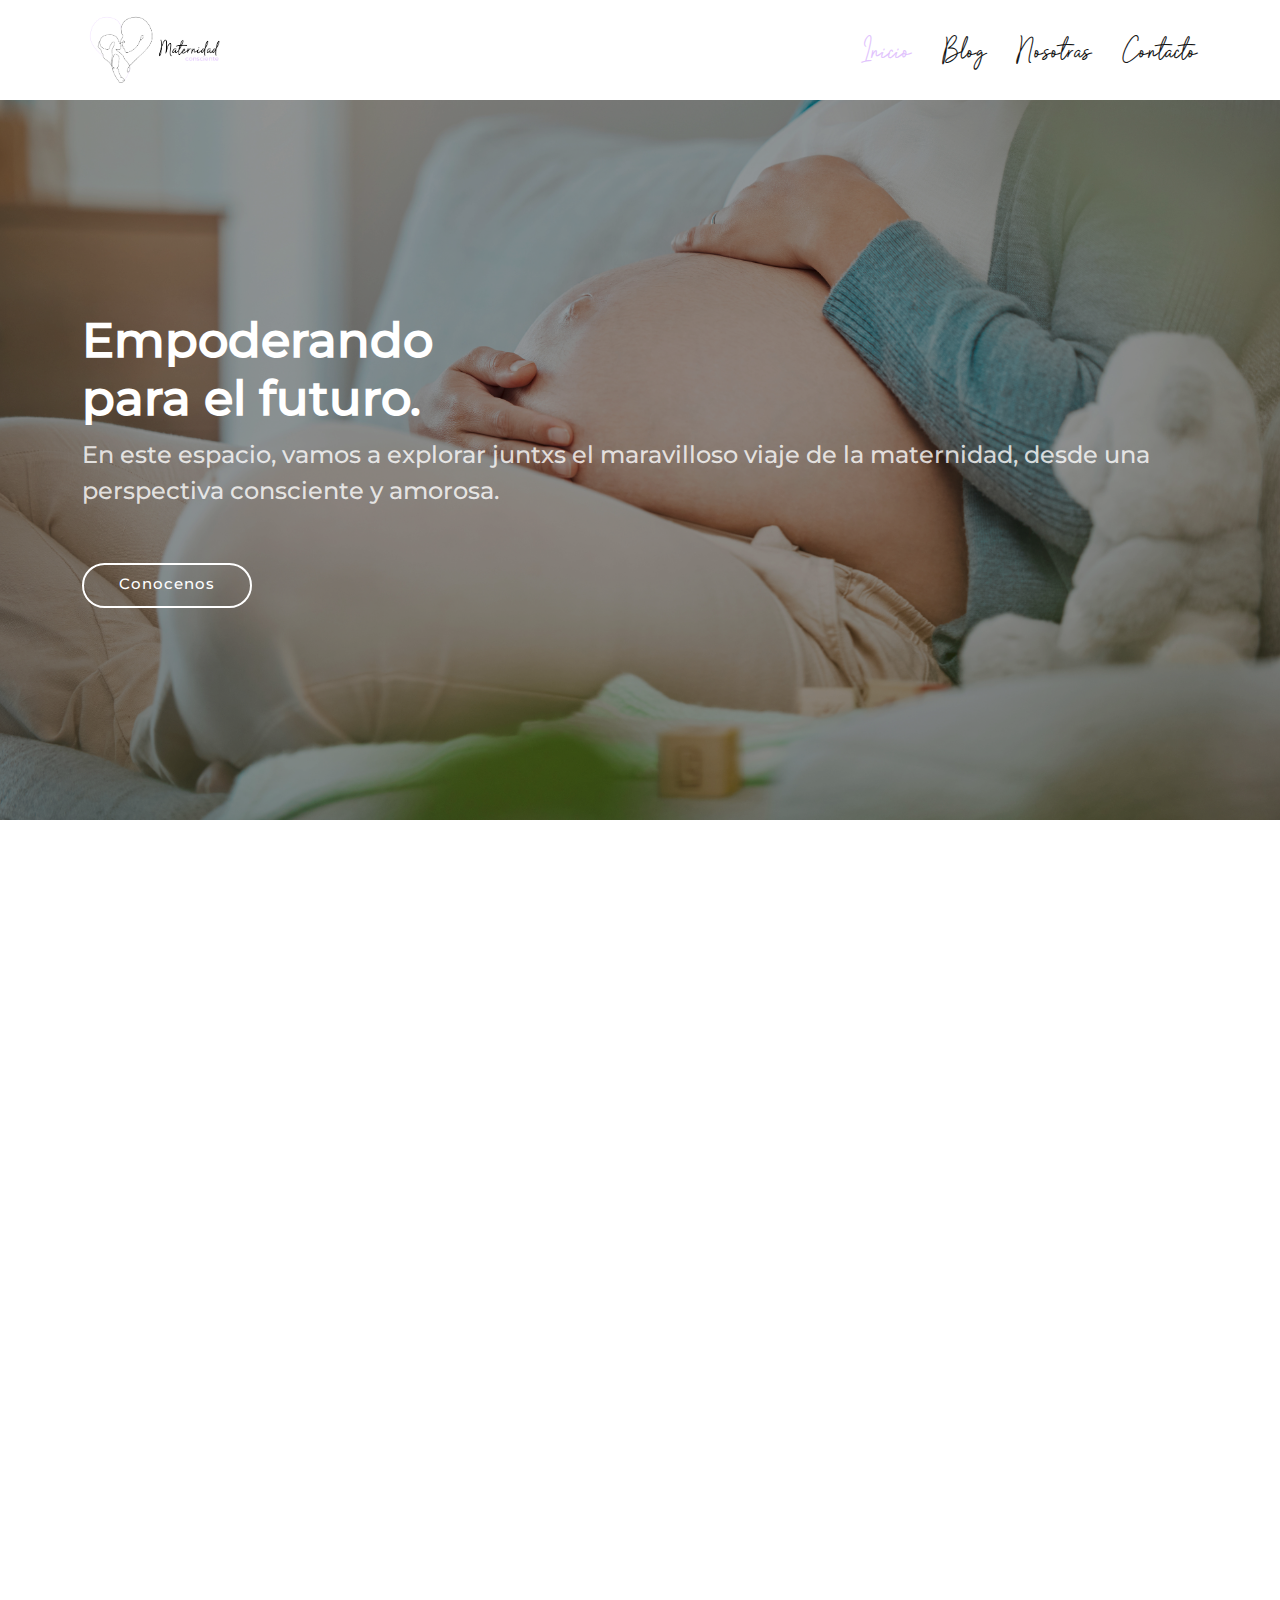
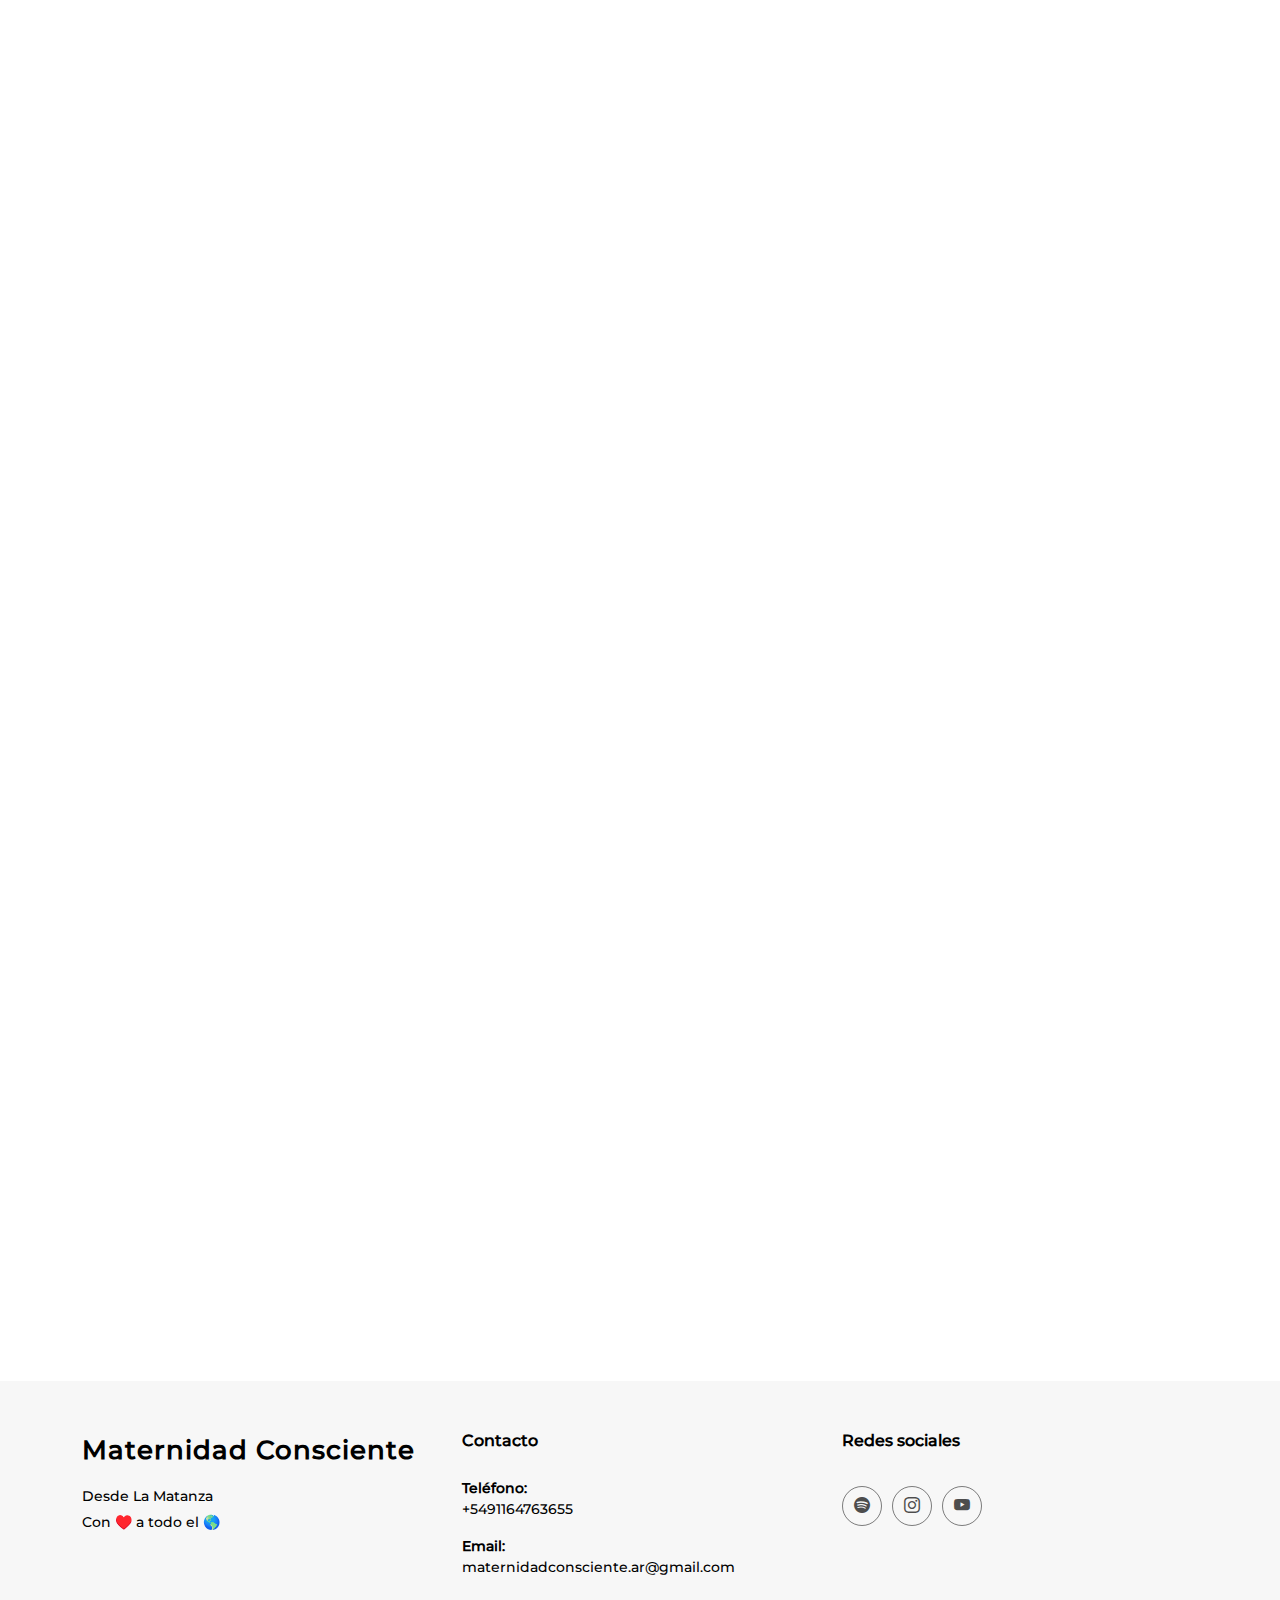
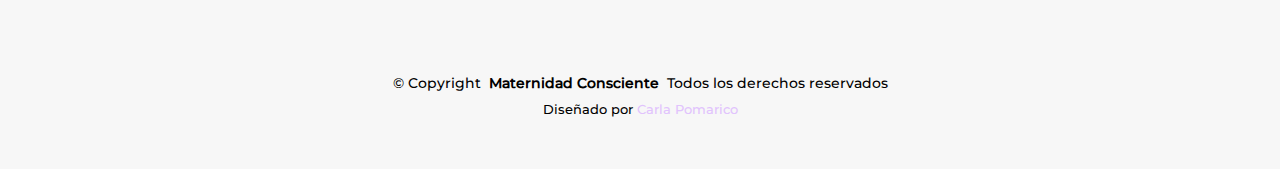
==== index.html @ 1c0e59ca "cambios index youtube" ====
<!DOCTYPE html>
<html lang="es">

<head>
  <meta charset="utf-8">
  <meta content="width=device-width, initial-scale=1.0" name="viewport">
  <title>Maternidad Consciente</title>
  <meta content="" name="description">
  <meta content="" name="keywords">

  <!-- Favicons -->
  <link href="" rel="icon">
  <link href="" rel="apple-touch-icon">

  <!-- Fonts -->
  <link href="https://fonts.googleapis.com" rel="preconnect">
  <link href="https://fonts.gstatic.com" rel="preconnect" crossorigin>
  <link href="https://fonts.googleapis.com/css2?family=Open+Sans:ital,wght@0,300;0,400;0,500;0,600;0,700;0,800;1,300;1,400;1,500;1,600;1,700;1,800&family=Poppins:ital,wght@0,100;0,200;0,300;0,400;0,500;0,600;0,700;0,800;0,900;1,100;1,200;1,300;1,400;1,500;1,600;1,700;1,800;1,900&family=Raleway:ital,wght@0,100;0,200;0,300;0,400;0,500;0,600;0,700;0,800;0,900;1,100;1,200;1,300;1,400;1,500;1,600;1,700;1,800;1,900&display=swap" rel="stylesheet">

  <!-- Vendor CSS Files -->
  <link href="assets/vendor/bootstrap/css/bootstrap.min.css" rel="stylesheet">
  <link href="assets/vendor/bootstrap-icons/bootstrap-icons.css" rel="stylesheet">
  <link href="assets/vendor/aos/aos.css" rel="stylesheet">
  <link href="assets/vendor/glightbox/css/glightbox.min.css" rel="stylesheet">
  <link href="assets/vendor/swiper/swiper-bundle.min.css" rel="stylesheet">

  <!-- Main CSS File -->
  <link href="assets/css/main.css" rel="stylesheet">

  <!-- =======================================================
  * Template Name: Mentor
  * Template URL: https://bootstrapmade.com/mentor-free-education-bootstrap-theme/
  * Updated: May 18 2024 with Bootstrap v5.3.3
  * Author: BootstrapMade.com
  * License: https://bootstrapmade.com/license/
  ======================================================== -->
</head>

<body class="index-page">

  <header id="header" class="header d-flex align-items-center sticky-top">
    <div class="container-fluid container-xl position-relative d-flex align-items-center">

      <a href="index.html" class="logo d-flex align-items-center me-auto">
        <!-- Uncomment the line below if you also wish to use an image logo -->
        <!-- <img src="assets/img/logo.png" alt=""><h1 class="sitename">Maternidad Consciente</h1> -->
        <img src="./assets/img/logoweb.png" alt="">
      </a>

      <nav id="navmenu" class="navmenu">
        <ul>
          <li><a href="index.html" class="active">Inicio<br></a></li>
          <li><a href="blog.html">Blog</a></li>          
          <li><a href="about.html">Nosotras</a></li>          
          <li><a href="contact.html">Contacto</a></li>
        </ul>
        <i class="mobile-nav-toggle d-xl-none bi bi-list"></i>
      </nav>


    </div>
  </header>

  <main class="main">

    <!-- Hero Section -->
    <section id="hero" class="hero section">

      <img src="assets/img/heroo.png" alt="" data-aos="fade-in">

      <div class="container">
        <h2 data-aos="fade-up" data-aos-delay="100" class="">Empoderando<br>para el futuro.</h2>
        <p data-aos="fade-up" data-aos-delay="200">En este espacio, vamos a explorar juntxs el maravilloso viaje de la maternidad, desde una perspectiva consciente y amorosa.</p>
        <div class="d-flex mt-4" data-aos="fade-up" data-aos-delay="300">
          <a href="about.html" class="btn-get-started">Conocenos</a>
        </div>
      </div>

    </section><!-- /Hero Section -->

    <!-- seccion Youtube -->
    <section id="about" class="about section">

      <div class="container">

        <div class="row gy-4">

          <div class="col-lg-6 order-1 order-lg-2" data-aos="fade-up" data-aos-delay="100">
            <iframe  width="500" height="320" src="https://youtu.be/Qla0AceTHE8" title="Institucional" frameborder="0" allow="accelerometer; autoplay; clipboard-write; encrypted-media; gyroscope; picture-in-picture; web-share" referrerpolicy="strict-origin-when-cross-origin" allowfullscreen></iframe>
          </div>

          <div class="col-lg-6 order-2 order-lg-1 content" data-aos="fade-up" data-aos-delay="200">
            <h3>Hacia una Crianza respetuosa</h3>
            <p class="fst-italic">
              La maternidad consciente está marcada por decisiones informadas y un profundo sentido de la responsabilidad. En este espacio, exploraremos juntas por qué esta filosofía es fundamental para las madres modernas.
            </p>
            <ul>
              <li><i class="bi bi-check-circle"></i> <span><b>Empoderamiento Personal:</b> Este camino implica tomar decisiones fundamentadas en el conocimiento y la reflexión, desde la concepción hasta la crianza. Estas decisiones fortalecen la autoestima y el sentido de propósito de la mujer.</span></li>
              <li><i class="bi bi-check-circle"></i> <span><b>Impacto en el Desarrollo Infantil:</b> Estudios han demostrado que una crianza consciente promueve un desarrollo emocional y cognitivo más saludable en lxs niñxs, proporcionándoles un entorno seguro y amoroso para crecer.</span></li>
              <li><i class="bi bi-check-circle"></i> <span><b>Comunidad y Apoyo Mutuo:</b> A través del intercambio de experiencias y recursos, las comunidades de mamás conscientes ofrecen un invaluable apoyo emocional y práctico a las mujeres en todas las etapas de su viaje maternal.</span></li>
            </ul>
            <a href="https://www.youtube.com/channel/UCr6uU4M3tH1IjW_aCjeZqSw" class="read-more"><span>Ir al canal</span><i class="bi bi-arrow-right"></i></a>
          </div>

        </div>

      </div>

    </section><!-- /seccion Youtube -->

    

    <!-- Secion color purpura   -->

    
   


    <!-- Blog Section -->
    <section id="courses" class="courses section">

      <!-- Section Title -->
      <div class="container section-title" data-aos="fade-up">
        <h2>Blog</h2><br>
        <p >Algunas Notas</p>
      </div><!-- End Section Title -->

      <div class="container">
        <div class="row">

          <!-- Nota nota 1 -->
          <div class="col-lg-4 col-md-6 d-flex align-items-stretch" data-aos="zoom-in" data-aos-delay="100">
            <div class="course-item">
              <img src="assets/img/Nota1..png" class="img-fluid" alt="...">
              <div class="course-content">
                

                <h3>Por qué deberías tener en el radar este nombre</h3>
                <p class="description">¿Quién es Carlos González? Carlos es médico pediatra de profesión, escritor, conferencista y defensor de la crianza con apego. Ha ganado renombre internacional por sus ideas innovadoras...</p>
                <div class="d-flex justify-content-between align-items-center mb-3">
                  <a href="blog1.html"><p class="category">Ver Nota Completa</p></a>                               
                </div> 
                 
                
                <div class="trainer d-flex justify-content-between align-items-center">
                  <div class="trainer-profile d-flex align-items-center">
                    <img src="assets/img/trainers/trainer-1-2.jpg" class="img-fluid" alt="">                    
                    <a href="#" class="trainer-link">Maternidad Consciente</a>
                  </div>
                  <div class="trainer-rank d-flex align-items-center">
                    <i class="bi bi-person user-icon"></i>&nbsp;
                    &nbsp;&nbsp;
                    <i class="bi bi-heart heart-icon"></i>&nbsp;65
                  </div>
                </div>
              </div>
            </div>
          </div> <br><!-- End Course Item-->

          <!-- Nota nota 2 -->
          <div class="col-lg-4 col-md-6 d-flex align-items-stretch" data-aos="zoom-in" data-aos-delay="100">
            <div class="course-item">
              <img src="assets/img/Nota2.png" class="img-fluid" alt="...">
              <div class="course-content">
                

                <h3>Los Miedos Ocultos en la aventura de la Maternidad</h3>
                <p class="description">Es natural que, ante la perspectiva de convertirse en madre, surjan dudas y temores. ¿Seré una buena madre? ¿Podré manejar las responsabilidades que conlleva cuidar de otro ser humano? </p>
                <div class="d-flex justify-content-between align-items-center mb-3">
                  <a href="blog2.html"><p class="category">Ver Nota Completa</p></a>                               
                </div>
                 
                
                <div class="trainer d-flex justify-content-between align-items-center">
                  <div class="trainer-profile d-flex align-items-center">
                    <img src="assets/img/trainers/trainer-1-2.jpg" class="img-fluid" alt="">                    
                    <a href="#" class="trainer-link">Maternidad Consciente</a>
                  </div>
                  <div class="trainer-rank d-flex align-items-center">
                    <i class="bi bi-person user-icon"></i>&nbsp;
                    &nbsp;&nbsp;
                    <i class="bi bi-heart heart-icon"></i>&nbsp;65
                  </div>
                </div>
              </div>
            </div>
          </div> <br> <!-- End Course Item-->

          <!-- Nota nota 3 -->
          <div class="col-lg-4 col-md-6 d-flex align-items-stretch" data-aos="zoom-in" data-aos-delay="100">
            <div class="course-item">
              <img src="assets/img/Nota3.png" class="img-fluid" alt="...">
              <div class="course-content">
                

                <h3>Expertos Advierten Sobre los Peligros del Método "Duérmete Niño"</h3>
                <p class="description">El método "Duérmete Niño", popularizado como una técnica para enseñar a los bebés a dormir solos, ha sido objeto de recientes controversias. </p><br>
                <div class="d-flex justify-content-between align-items-center mb-3">
                  <a href="blog3.html"><p class="category">Ver Nota Completa</p></a>                               
                </div> 
                 
                
                <div class="trainer d-flex justify-content-between align-items-center">
                  <div class="trainer-profile d-flex align-items-center">
                    <img src="assets/img/trainers/trainer-1-2.jpg" class="img-fluid" alt="">                    
                    <a href="#" class="trainer-link">Maternidad Consciente</a>
                  </div>
                  <div class="trainer-rank d-flex align-items-center">
                    <i class="bi bi-person user-icon"></i>&nbsp;
                    &nbsp;&nbsp;
                    <i class="bi bi-heart heart-icon"></i>&nbsp;65
                  </div>
                </div>
              </div>
            </div>
          </div> <br> <!-- End Course Item-->

        </div>
      </div>
    </section><br>
    <!-- /Blog Section -->

    

    <!-- podcast -->
    <section id="trainers-index" class="section trainers-index">
      <div class="container section-title" data-aos="fade-up">
        <h2>Podcast</h2><br>
        <p class="">Episodios</p>
      </div><!-- End Section Title -->

      <div class="container">
        <iframe style="border-radius:12px" src="https://open.spotify.com/embed/episode/6MjEEjFXm4ONnXsZqw53SJ?utm_source=generator&theme=0" width="100%" height="352" frameBorder="0" allowfullscreen="" allow="autoplay; clipboard-write; encrypted-media; fullscreen; picture-in-picture" loading="lazy"></iframe>      </div>
      
    </section><!-- /Podcast -->

  </main>


   <!-- FOOTER  -->
   <footer id="footer" class="footer position-relative">

    <div class="container footer-top">
      <div class="row gy-4">
        <div class="col-lg-4 col-md-6 footer-about">
          <a href="index.html" class="logo d-flex align-items-center">
            <span class="sitename">Maternidad Consciente</span>
          </a>
          <div class="footer-contact pt-3">
            <p>Desde La Matanza</p>
            <p>Con ♥️ a todo el 🌎</p>
            
          </div>
          
        </div>

        <div class="col-lg-2 col-md-3 footer-links">
          <h4>Contacto</h4>
          <ul>
            <p class="mt-3"><strong>Teléfono:</strong> <span>+5491164763655</span></p>
            <p><strong>Email:</strong> <span>maternidadconsciente.ar@gmail.com</span></p>
          </ul>
        </div>

        <div class="col-lg-2 col-md-3 footer-links">          
        </div>

        <div class="col-lg-4 col-md-12 footer-newsletter">
          <h4>Redes sociales</h4>
          <div class="social-links d-flex mt-4">
            <a href="https://open.spotify.com/show/2LHsCtGctNnE9s2NsYrNI2"><i class="bi bi-spotify"></i></a>
            <a href="https://www.instagram.com/maternidadconsciente.ar/"><i class="bi bi-instagram"></i></a>
            <a href="https://www.youtube.com/channel/UCr6uU4M3tH1IjW_aCjeZqSw"><i class="bi bi-youtube"></i></a>
  
          </div>          
        </div>

      </div>
    </div>

      <!-- derechos -->
    <div class="container copyright text-center mt-4">
      <p>© <span>Copyright</span> <strong class="px-1 sitename">Maternidad Consciente</strong> <span>Todos los derechos reservados</span></p>
      <div class="credits">
            Diseñado por <a href="#">Carla Pomarico</a>
      </div>
    </div>

  </footer>

  <!-- Scroll Top -->
  <a href="#" id="scroll-top" class="scroll-top d-flex align-items-center justify-content-center"><i class="bi bi-arrow-up-short"></i></a>

  <!-- Preloader -->
  <div id="preloader"></div>

  <!-- Vendor JS Files -->
  <script src="assets/vendor/bootstrap/js/bootstrap.bundle.min.js"></script>
  <script src="assets/vendor/php-email-form/validate.js"></script>
  <script src="assets/vendor/aos/aos.js"></script>
  <script src="assets/vendor/glightbox/js/glightbox.min.js"></script>
  <script src="assets/vendor/purecounter/purecounter_vanilla.js"></script>
  <script src="assets/vendor/swiper/swiper-bundle.min.js"></script>

  <!-- Main JS File -->
  <script src="assets/js/main.js"></script>

</body>

</html>
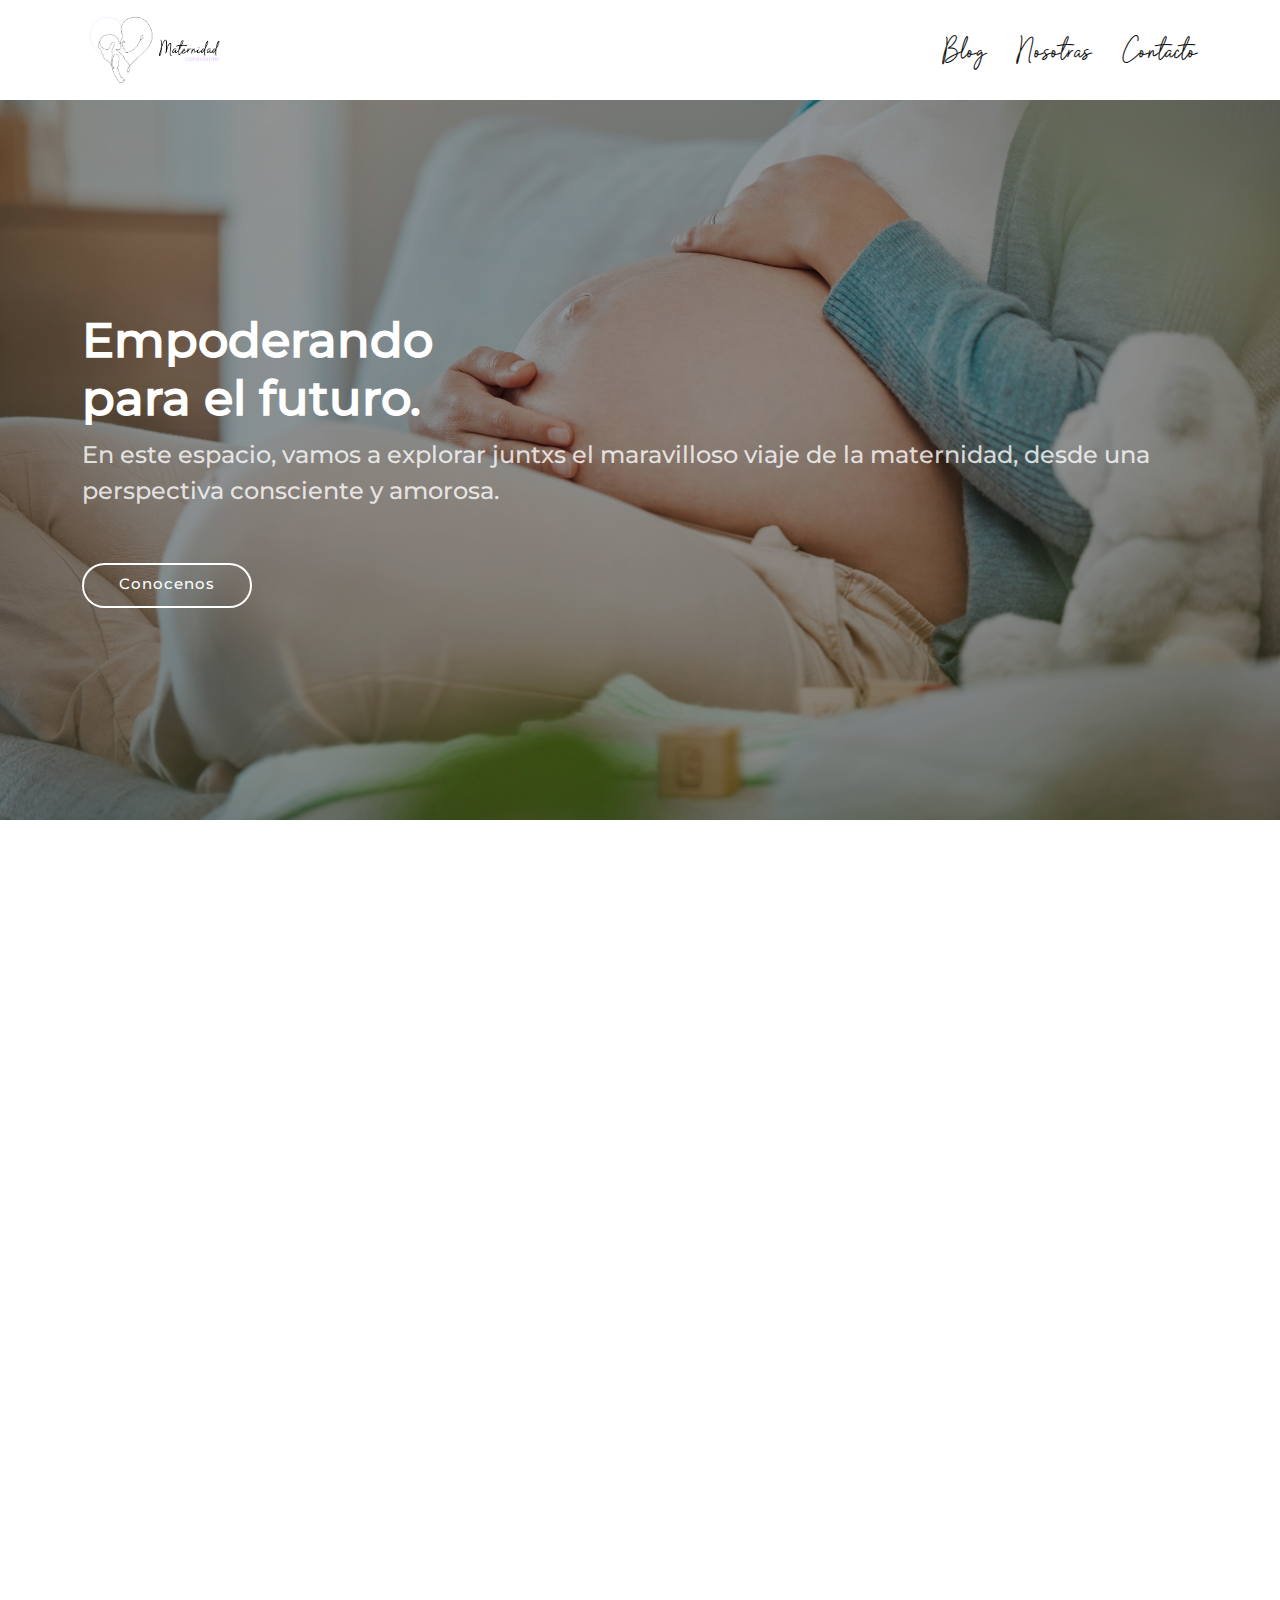
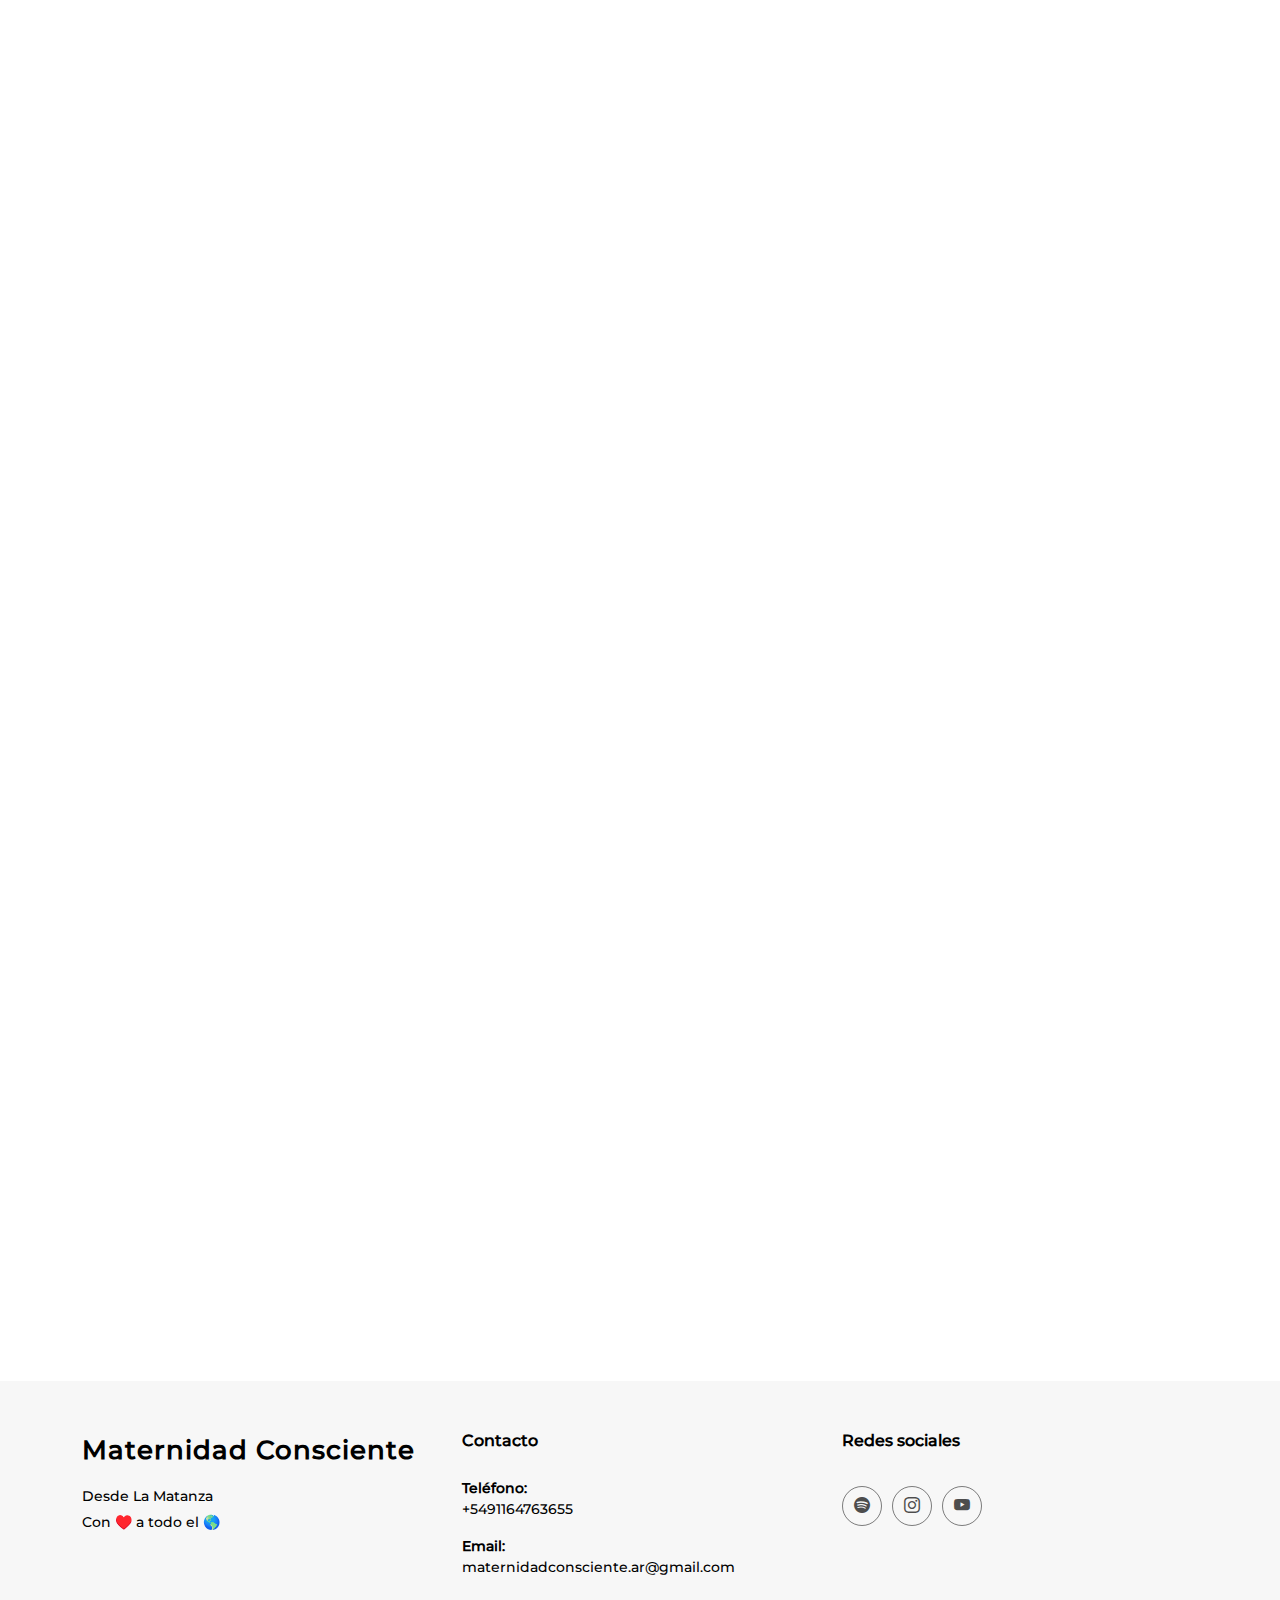
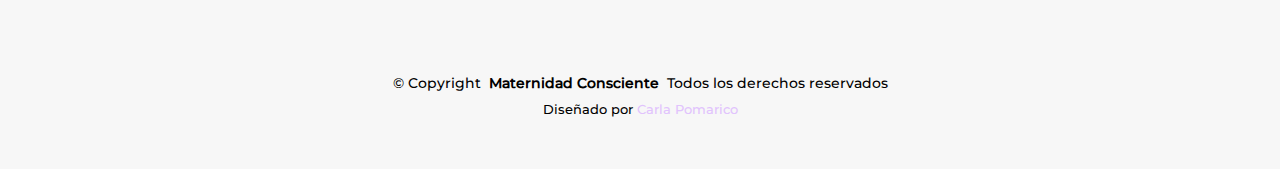
==== commit dcf890ee: "sacando inicio de lista en todas las pags" ====
--- a/index.html
+++ b/index.html
@@ -49,7 +49,6 @@
 
       <nav id="navmenu" class="navmenu">
         <ul>
-          <li><a href="index.html" class="active">Inicio<br></a></li>
           <li><a href="blog.html">Blog</a></li>          
           <li><a href="about.html">Nosotras</a></li>          
           <li><a href="contact.html">Contacto</a></li>
@@ -86,7 +85,7 @@
         <div class="row gy-4">
 
           <div class="col-lg-6 order-1 order-lg-2" data-aos="fade-up" data-aos-delay="100">
-            <iframe  width="500" height="320" src="https://youtu.be/Qla0AceTHE8" title="Institucional" frameborder="0" allow="accelerometer; autoplay; clipboard-write; encrypted-media; gyroscope; picture-in-picture; web-share" referrerpolicy="strict-origin-when-cross-origin" allowfullscreen></iframe>
+            <iframe  width="500" height="320" src="https://www.youtube.com/watch?v=Qla0AceTHE8" title="Institucional" frameborder="0" allow="accelerometer; autoplay; clipboard-write; encrypted-media; gyroscope; picture-in-picture; web-share" referrerpolicy="strict-origin-when-cross-origin" allowfullscreen></iframe>
           </div>
 
           <div class="col-lg-6 order-2 order-lg-1 content" data-aos="fade-up" data-aos-delay="200">
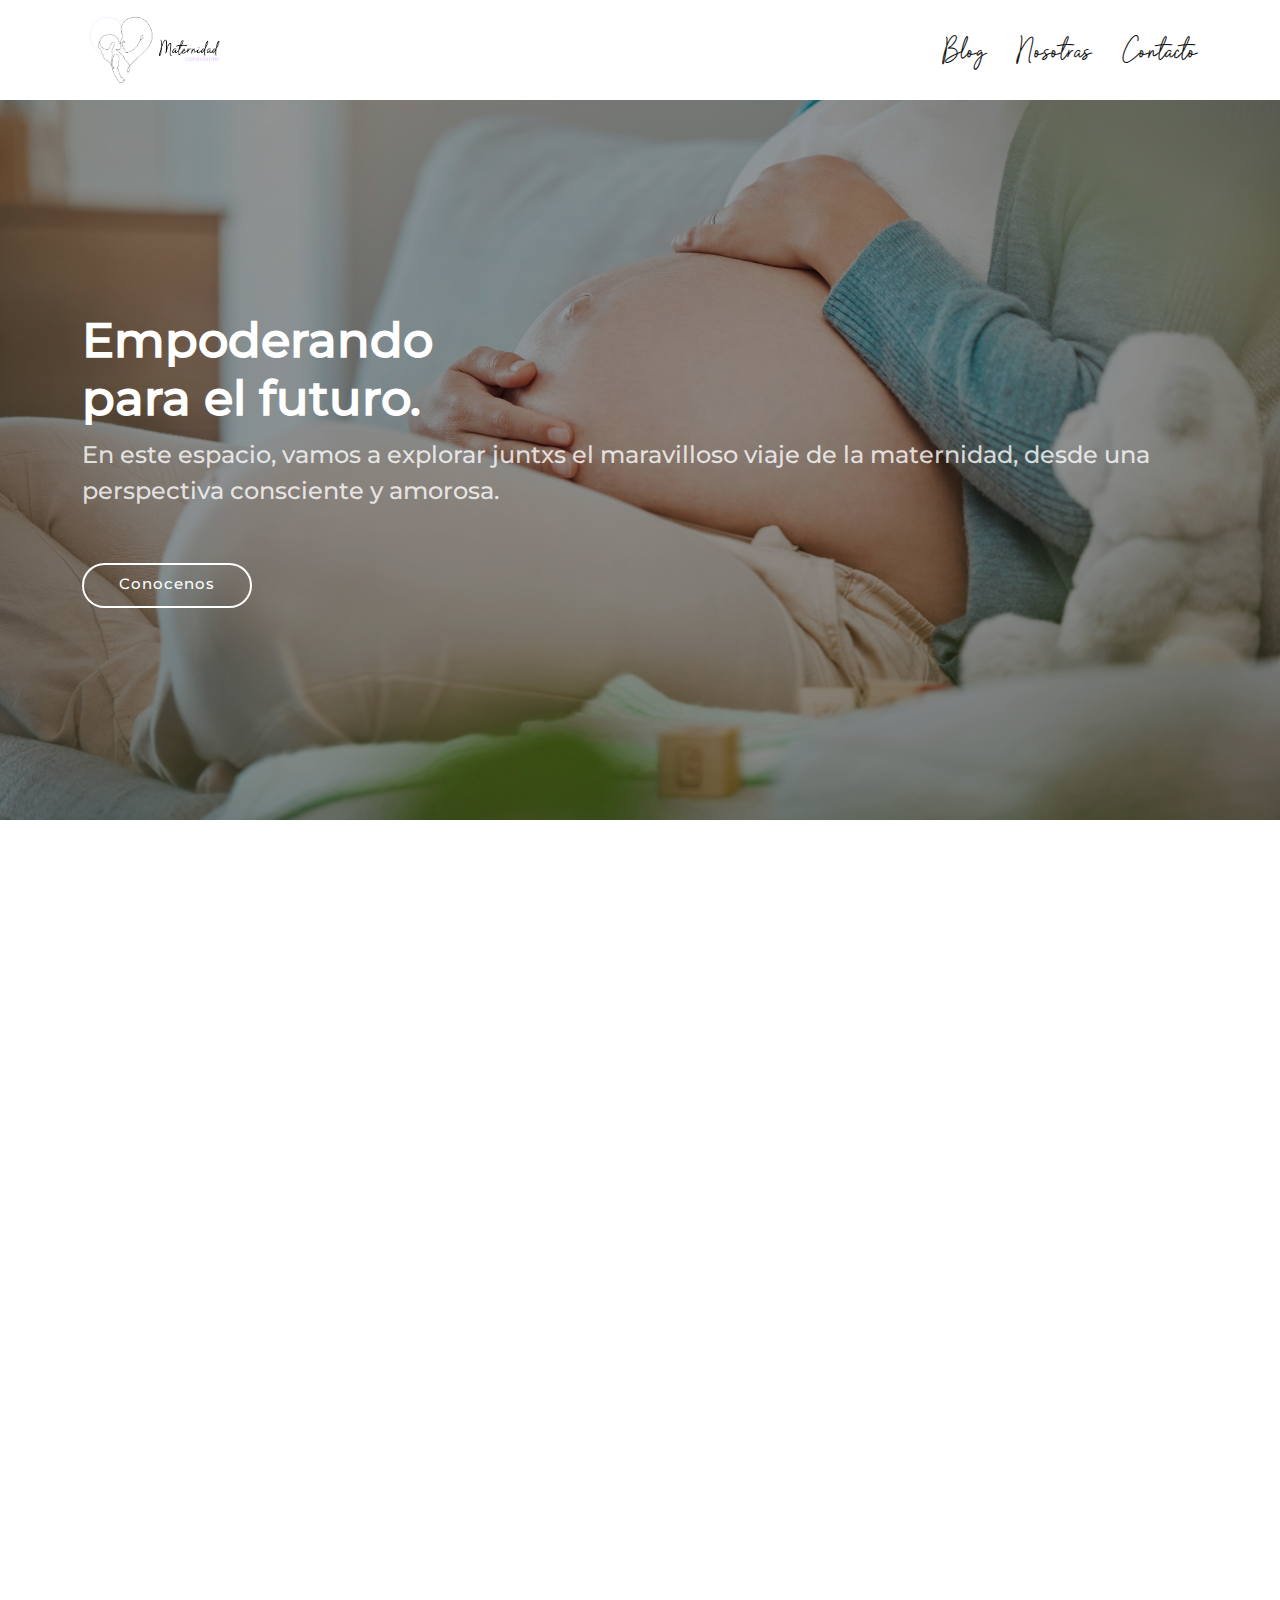
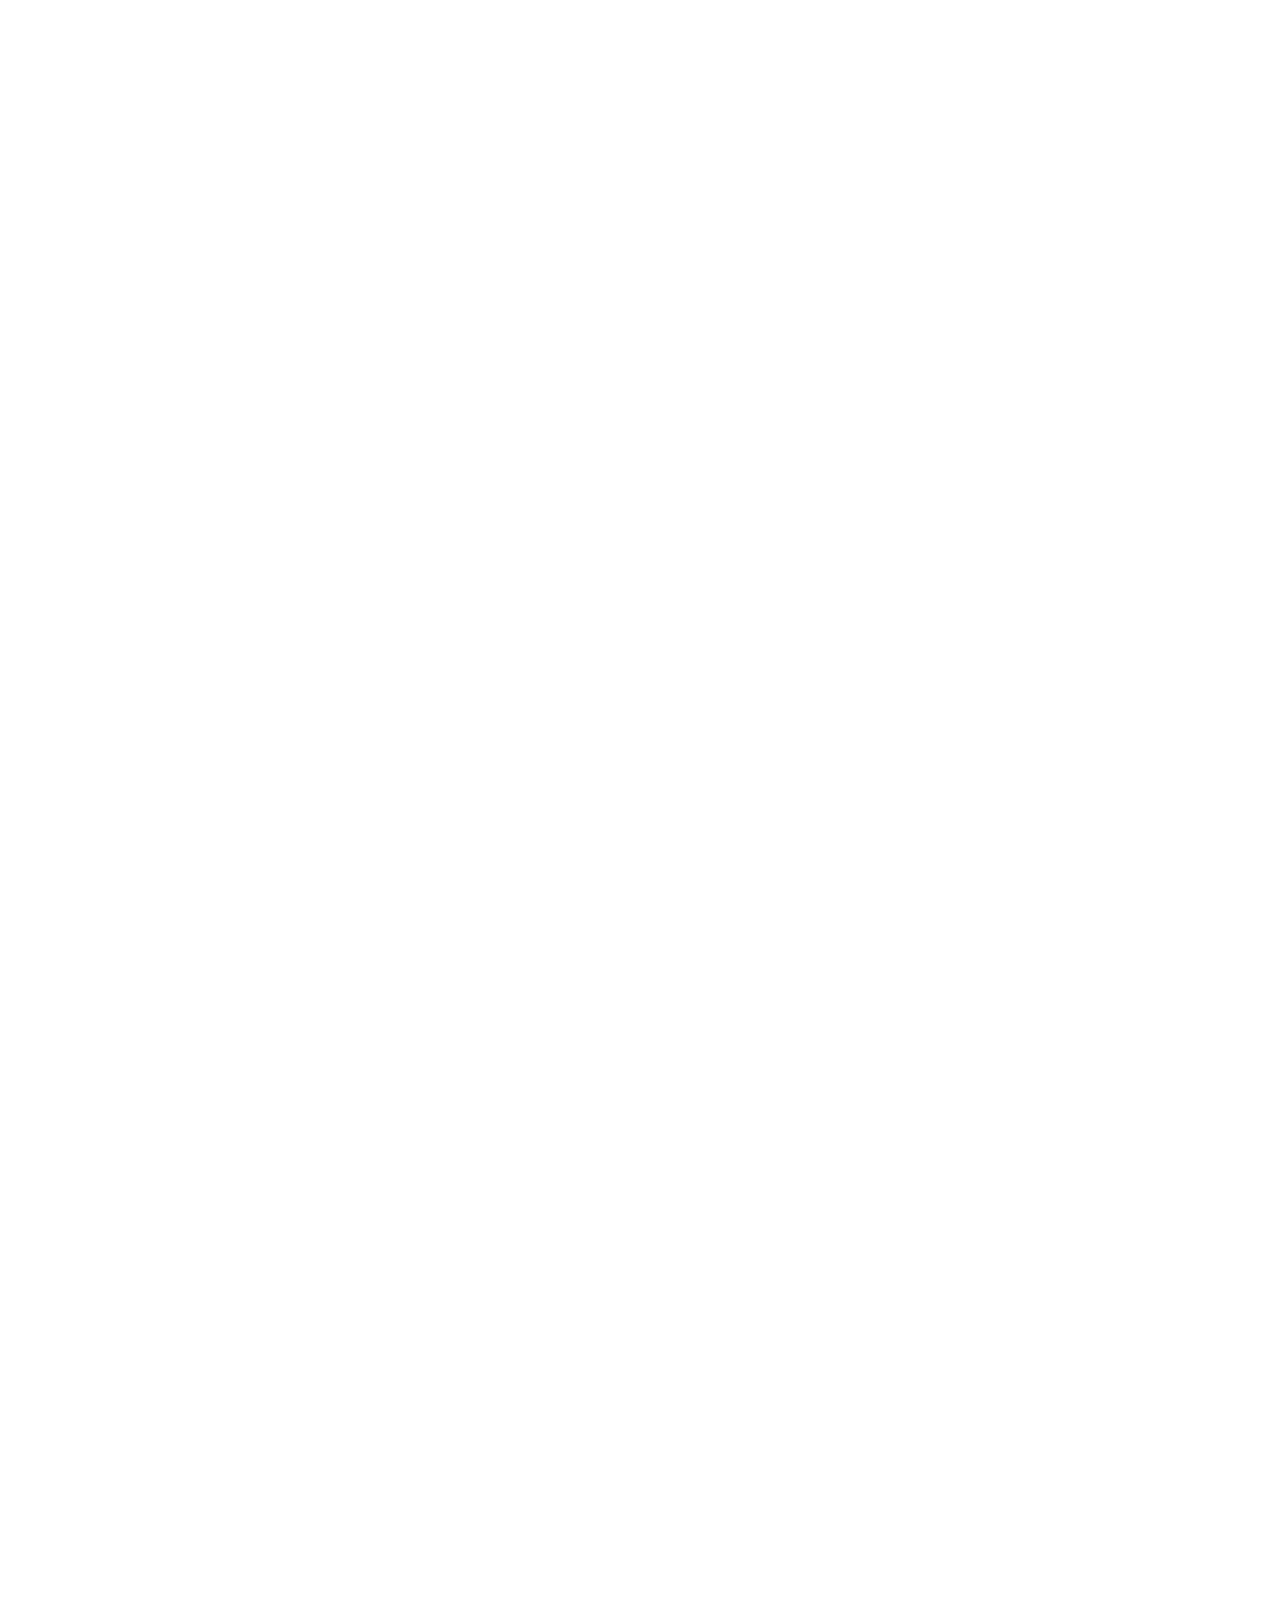
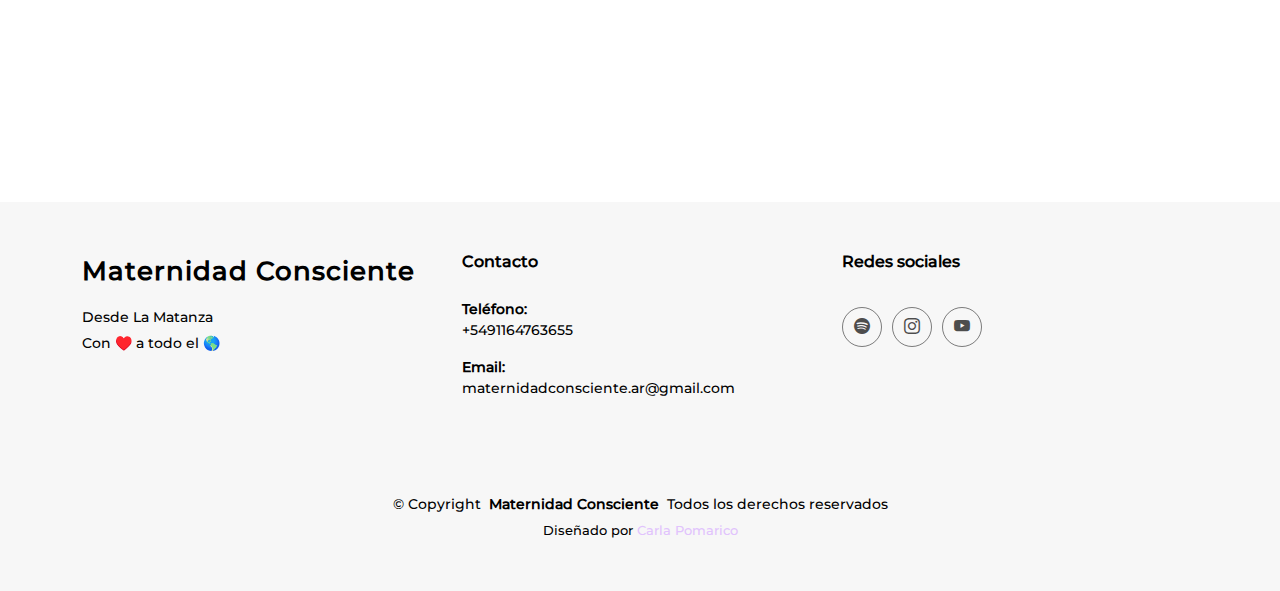
==== commit e5b341fb: "mas cambios index" ====
--- a/index.html
+++ b/index.html
@@ -83,12 +83,7 @@
       <div class="container">
 
         <div class="row gy-4">
-
-          <div class="col-lg-6 order-1 order-lg-2" data-aos="fade-up" data-aos-delay="100">
-            <iframe  width="500" height="320" src="https://www.youtube.com/watch?v=Qla0AceTHE8" title="Institucional" frameborder="0" allow="accelerometer; autoplay; clipboard-write; encrypted-media; gyroscope; picture-in-picture; web-share" referrerpolicy="strict-origin-when-cross-origin" allowfullscreen></iframe>
-          </div>
-
-          <div class="col-lg-6 order-2 order-lg-1 content" data-aos="fade-up" data-aos-delay="200">
+          <div class="order-2 order-lg-1 content" data-aos="fade-up" data-aos-delay="200">
             <h3>Hacia una Crianza respetuosa</h3>
             <p class="fst-italic">
               La maternidad consciente está marcada por decisiones informadas y un profundo sentido de la responsabilidad. En este espacio, exploraremos juntas por qué esta filosofía es fundamental para las madres modernas.
@@ -98,9 +93,12 @@
               <li><i class="bi bi-check-circle"></i> <span><b>Impacto en el Desarrollo Infantil:</b> Estudios han demostrado que una crianza consciente promueve un desarrollo emocional y cognitivo más saludable en lxs niñxs, proporcionándoles un entorno seguro y amoroso para crecer.</span></li>
               <li><i class="bi bi-check-circle"></i> <span><b>Comunidad y Apoyo Mutuo:</b> A través del intercambio de experiencias y recursos, las comunidades de mamás conscientes ofrecen un invaluable apoyo emocional y práctico a las mujeres en todas las etapas de su viaje maternal.</span></li>
             </ul>
-            <a href="https://www.youtube.com/channel/UCr6uU4M3tH1IjW_aCjeZqSw" class="read-more"><span>Ir al canal</span><i class="bi bi-arrow-right"></i></a>
+            <!--  <a href="https://www.youtube.com/channel/UCr6uU4M3tH1IjW_aCjeZqSw" class="read-more"><span>Ir al canal</span><i class="bi bi-arrow-right"></i></a>   -->
           </div>
-
+        </div>
+
+        <div class=video-responsive>
+          <iframe  width="720" height="480" src="https://www.youtube.com/embed/Qla0AceTHE8" title="Maternidad Consciente. Video institucional" frameborder="0" allow="accelerometer; autoplay; clipboard-write; encrypted-media; gyroscope; picture-in-picture; web-share" referrerpolicy="strict-origin-when-cross-origin" allowfullscreen></iframe>
         </div>
 
       </div>
@@ -144,12 +142,12 @@
                 <div class="trainer d-flex justify-content-between align-items-center">
                   <div class="trainer-profile d-flex align-items-center">
                     <img src="assets/img/trainers/trainer-1-2.jpg" class="img-fluid" alt="">                    
-                    <a href="#" class="trainer-link">Maternidad Consciente</a>
+                    <a href="blog.html" class="trainer-link">Ir al blog</a>
                   </div>
                   <div class="trainer-rank d-flex align-items-center">
                     <i class="bi bi-person user-icon"></i>&nbsp;
                     &nbsp;&nbsp;
-                    <i class="bi bi-heart heart-icon"></i>&nbsp;65
+                    <i class="bi bi-heart heart-icon"></i>&nbsp;20
                   </div>
                 </div>
               </div>
@@ -163,7 +161,7 @@
               <div class="course-content">
                 
 
-                <h3>Los Miedos Ocultos en la aventura de la Maternidad</h3>
+                <h3>Los miedos ocultos en la aventura de la maternidad</h3>
                 <p class="description">Es natural que, ante la perspectiva de convertirse en madre, surjan dudas y temores. ¿Seré una buena madre? ¿Podré manejar las responsabilidades que conlleva cuidar de otro ser humano? </p>
                 <div class="d-flex justify-content-between align-items-center mb-3">
                   <a href="blog2.html"><p class="category">Ver Nota Completa</p></a>                               
@@ -173,12 +171,12 @@
                 <div class="trainer d-flex justify-content-between align-items-center">
                   <div class="trainer-profile d-flex align-items-center">
                     <img src="assets/img/trainers/trainer-1-2.jpg" class="img-fluid" alt="">                    
-                    <a href="#" class="trainer-link">Maternidad Consciente</a>
+                    <a href="blog.html" class="trainer-link">Ir al blog</a>
                   </div>
                   <div class="trainer-rank d-flex align-items-center">
                     <i class="bi bi-person user-icon"></i>&nbsp;
                     &nbsp;&nbsp;
-                    <i class="bi bi-heart heart-icon"></i>&nbsp;65
+                    <i class="bi bi-heart heart-icon"></i>&nbsp;12
                   </div>
                 </div>
               </div>
@@ -192,7 +190,7 @@
               <div class="course-content">
                 
 
-                <h3>Expertos Advierten Sobre los Peligros del Método "Duérmete Niño"</h3>
+                <h3>Expertos advierten sobre los peligros del método "Duérmete Niño"</h3>
                 <p class="description">El método "Duérmete Niño", popularizado como una técnica para enseñar a los bebés a dormir solos, ha sido objeto de recientes controversias. </p><br>
                 <div class="d-flex justify-content-between align-items-center mb-3">
                   <a href="blog3.html"><p class="category">Ver Nota Completa</p></a>                               
@@ -202,12 +200,12 @@
                 <div class="trainer d-flex justify-content-between align-items-center">
                   <div class="trainer-profile d-flex align-items-center">
                     <img src="assets/img/trainers/trainer-1-2.jpg" class="img-fluid" alt="">                    
-                    <a href="#" class="trainer-link">Maternidad Consciente</a>
+                    <a href="blog.html" class="trainer-link">Ir al blog</a>
                   </div>
                   <div class="trainer-rank d-flex align-items-center">
                     <i class="bi bi-person user-icon"></i>&nbsp;
                     &nbsp;&nbsp;
-                    <i class="bi bi-heart heart-icon"></i>&nbsp;65
+                    <i class="bi bi-heart heart-icon"></i>&nbsp;28
                   </div>
                 </div>
               </div>
@@ -256,8 +254,10 @@
         <div class="col-lg-2 col-md-3 footer-links">
           <h4>Contacto</h4>
           <ul>
-            <p class="mt-3"><strong>Teléfono:</strong> <span>+5491164763655</span></p>
-            <p><strong>Email:</strong> <span>maternidadconsciente.ar@gmail.com</span></p>
+            <p class="mt-3"><strong>Teléfono:</strong> <br>
+              <span>+5491164763655</span></p>
+            <p><strong>Email:</strong> <br>
+              <span>maternidadconsciente.ar@gmail.com</span></p>
           </ul>
         </div>
 
@@ -279,9 +279,9 @@
 
       <!-- derechos -->
     <div class="container copyright text-center mt-4">
-      <p>© <span>Copyright</span> <strong class="px-1 sitename">Maternidad Consciente</strong> <span>Todos los derechos reservados</span></p>
+      <p>© <span>Copyright</span> <strong font-color=E1C3FD class="px-1 sitename">Maternidad Consciente</strong> <span>Todos los derechos reservados</span></p>
       <div class="credits">
-            Diseñado por <a href="#">Carla Pomarico</a>
+            Diseñado por <a href="https://www.instagram.com/lasudakita/">Carla Pomarico</a>
       </div>
     </div>
 
--- a/assets/css/main.css
+++ b/assets/css/main.css
@@ -1391,6 +1391,25 @@
 }
 
 /*--------------------------------------------------------------
+# Video index
+--------------------------------------------------------------*/
+
+.video-responsive {
+	height: 0;
+	overflow: hidden;
+	padding-bottom: 56.25%;
+	padding-top: 30px; /* Esta línea ofrece compatibilidad para IE6 y puede eliminarse */
+	position: relative;
+}
+.video-responsive iframe {
+	height: 100%;
+	left: 0;
+	position: absolute;
+	top: 0;
+	width: 100%;
+}
+
+/*--------------------------------------------------------------
 # Courses Course Details Section
 --------------------------------------------------------------*/
 .courses-course-details {
